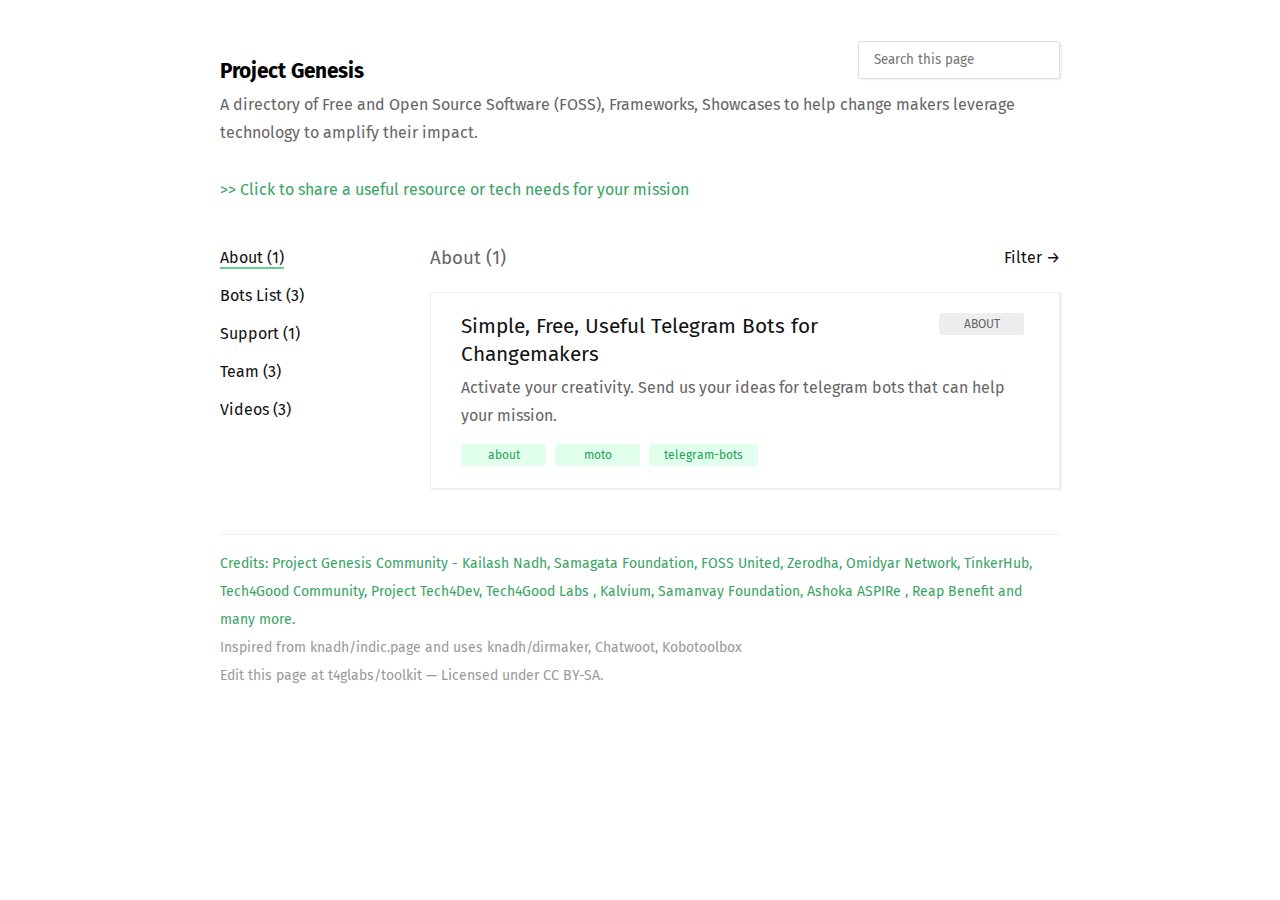
==== index.html @ e04581a3 "Deploying to gh-pages from  @ b5131eda3ed527baa28cd322937a9b4c92b44211 🚀" ====
<!DOCTYPE html>
<html lang="en">

<head>
	<title>About / FOSS Toolkits </title>
	<meta http-equiv="Content-Type" content="text/html; charset=utf-8" />
	<meta name="description"
		content="A directory of Free and Open Source Software (FOSS) to help change makers amplify their impact." />
	<meta name="referrer" content="no-referrer">
	<meta name="viewport" content="width=device-width, initial-scale=1" />
	<link rel="image_src" href="https://indic.page/static/thumb.png" />
	<link rel="icon" type="image/x-icon" href="https://indic.page/static/thumb.png" />


	<meta property="og:title" content="About / FOSS Toolkits " />
	<meta property="og:description"
		content="A directory of Free and Open Source Software (FOSS) to help change makers amplify their impact." />
	<meta property="og:type" content="website" />
	<meta property="og:url" content="https://t4glabs.github.io/Toolkit/about.html" />
	<meta property="og:image" content="https://t4glabs.github.io/Toolkit/static/thumb.png" />

	<link href='https://fonts.googleapis.com/css?family=Fira+Sans:400&display=swap' rel='stylesheet' type='text/css' />
	<link href="static/style.css" rel="stylesheet" type="text/css" />

	<script defer data-domain="t4glabs.github.io/toolkit" src="https://analytics.t4glabs.org/js/script.js"></script>


</head>

<body>

	 <nav class="nav">
		<div class="wrap">
			<header class="header">
				<a href="#" id="burger"><span></span><span></span><span></span></a>
				<div class="logo">
					<!-- <a href="/"><img src="static/logo.svg" alt="Toolkit page" /></a> -->
					<h2 class="logo-head" style="color: black; margin-top: 20px;"> <b>Project Genesis</b></h2>
					<p><input id="search" class="search" type="text" placeholder="Search this page" /></p>

					<!-- <p class="slogan">A directory of Free and Open Source Software (FOSS), Frameworks, Showcases to help
						change makers leverage technology to amplify their impact. Please use the chat box to talk to
						the community about NGO's requirements, share a tool, interesting problem statements that have
						real world impact etc.</p> -->
				</div>
				<div class="intro">
					<p class="slogan">A directory of Free and Open Source Software (FOSS), Frameworks, Showcases to help
						change makers leverage technology to amplify their impact.</p>
					<p><input id="search2" class="search" type="text" placeholder="Search this page" /></p>
				</div>
			</header>
		</div> 
		
		<div class="btn-section sub-wrap">
			<p>
				<a href="https://ee.kobotoolbox.org/jzaCg4UR" target="_blank" class="" style="color: #38a463;">>> Click to share a useful resource or tech needs for your mission</a>
			</p>
			<!-- <div class="submit-container" style="text-align: end;">
				<a href="https://ee.kobotoolbox.org/x/pDNbK4fD" target="_blank" class="kit-submit box"> + Add a Tool</a>
			</div> -->
			
		</div>
	</nav>

	

	<div class="wrap">
		<div class="container">
			<section class="sidebar" id="sidebar">
				<ul class="index">
					
					<li class="selected"><a
							href="about.html">About (1)</a></li>
					
					<li class=""><a
							href="bots-list.html">Bots List (3)</a></li>
					
					<li class=""><a
							href="support.html">Support (1)</a></li>
					
					<li class=""><a
							href="team.html">Team (3)</a></li>
					
					<li class=""><a
							href="videos.html">Videos (3)</a></li>
					
				</ul>
			</section>


			<section class="content">
				
				<a href="#" id="toggle-filters">Filter &rarr;</a>
				
				<section class="section" id="organisations">
					<h3>About (1)</h3>

					<div class="filters" id="filters">
						
						<div class="languages">
							
							<label id="lang-about">
								<input type="checkbox" class="filter-language" for="lang-about" checked
									value="about" />about
							</label>
							
							<label id="lang-moto">
								<input type="checkbox" class="filter-language" for="lang-moto" checked
									value="moto" />moto
							</label>
							
							<label id="lang-telegram-bots">
								<input type="checkbox" class="filter-language" for="lang-telegram-bots" checked
									value="telegram-bots" />telegram-bots
							</label>
							

							<a href="#" class="toggle-filters" data-target="language" data-state="on">&larr; Toggle</a>
						</div>
						

						
					</div>

					<ul id="items">
						
						<li class="item" data-filters="about|moto|telegram-bots|"
							data-tags="about|">
							<h2 class="title">
								
								<span class="tag">ABOUT</span>
								
								<a href="https://bots4good.org/" class="link" target="_blank">Simple, Free, Useful Telegram Bots for Changemakers</a>
							</h2>

							<p class="description">Activate your creativity. Send us your ideas for telegram bots that can help your mission.</p>

							<div class="tags">
								
								<span class="tag lang">about</span>
								
								<span class="tag lang">moto</span>
								
								<span class="tag lang">telegram-bots</span>
								

								<a href="" class="reveal">+-2 &larr; View all</a>
							</div>
						</li>
						
					</ul>
				</section>
			</section><!-- content -->
		</div><!-- container -->
		<!-- <div class="submit-container" style="text-align: center;">
		
		<a href="https://ee.kobotoolbox.org/x/pDNbK4fD" target="_blank" class="kit-submit box">Submit new Toolkit &rarr;</a>
	</div> -->

		<footer>
			<div class="foot-link">
				Credits: Project Genesis Community - <a href="https://www.linkedin.com/in/kailashnadh/" target="_blank"
					class="foot-link">Kailash Nadh</a>, Samagata Foundation, <a
					href="https://www.linkedin.com/company/fossunited/" target="_blank" class="foot-link"> FOSS
					United</a>,<a href="https://www.linkedin.com/company/zerodha/" target="_blank" class="foot-link">
					Zerodha</a>,<a href="https://www.linkedin.com/company/omidyar-network-india/" target="_blank"
					class="foot-link"> Omidyar Network</a>,<a href="https://www.linkedin.com/company/tinkerhub/"
					target="_blank" class="foot-link"> TinkerHub</a>,<a
					href="https://www.linkedin.com/company/tech4good-community/" target="_blank" class="foot-link">
					Tech4Good Community</a>,<a href="https://www.linkedin.com/showcase/project-tech4dev/"
					target="_blank" class="foot-link"> Project Tech4Dev</a>,<a
					href="https://www.linkedin.com/company/t4glabs/" target="_blank" class="foot-link"> Tech4Good
					Labs</a> , <a href="https://www.linkedin.com/school/kalvium/" target="_blank" class="foot-link">
					Kalvium</a>,<a href="https://www.linkedin.com/company/samanvay-research-and-development-foundation/"
					target="_blank" class="foot-link"> Samanvay Foundation</a>,<a
					href="https://www.linkedin.com/company/ashoka/" target="_blank" class="foot-link"> Ashoka ASPIRe</a>
				,<a href="https://www.linkedin.com/company/reap-benefit-foundation/" target="_blank" class="foot-link">
					Reap Benefit</a> and many more.

			</div>
			Inspired from <a href="https://github.com/knadh/indic.page">knadh/indic.page</a> and uses <a
				href="https://github.com/knadh/dirmaker" target="_blank">knadh/dirmaker,</a> <a
				href=" https://www.chatwoot.com/" target="_blank">Chatwoot,</a> <a
				href="https://www.kobotoolbox.org/" target="_blank">Kobotoolbox</a><br>
			Edit this page at <a href="https://github.com/t4glabs/toolkit">t4glabs/toolkit</a>
			&mdash; Licensed under <a href="https://creativecommons.org/licenses/by-sa/4.0/">CC BY-SA</a>.<br>
			
			<!-- Credits: Project Genesis Community - <a href="https://www.linkedin.com/in/kailashnadh/"  target="_blank">Kailash Nadh</a>, Samagata Foundation, <a href="https://www.linkedin.com/company/fossunited/"  target="_blank"> FOSS United</a>,<a href="https://www.linkedin.com/company/zerodha/"  target="_blank"> Zerodha</a>,<a href="https://www.linkedin.com/company/omidyar-network-india/"  target="_blank"> Omidyar Network</a>,<a href="https://www.linkedin.com/company/tinkerhub/"  target="_blank"> TinkerHub</a>,<a href="https://www.linkedin.com/company/tech4good-community/"  target="_blank"> Tech4Good Community</a>,<a href="https://www.linkedin.com/showcase/project-tech4dev/"  target="_blank"> Project Tech4Dev</a>,<a href="https://www.linkedin.com/company/t4glabs/"  target="_blank"> Tech4Good Labs</a> , <a href="https://www.linkedin.com/school/kalvium/"  target="_blank"> Kalvium</a>,<a href="https://www.linkedin.com/company/samanvay-research-and-development-foundation/"  target="_blank"> Samanvay Foundation</a>,<a href="https://www.linkedin.com/company/ashoka/"  target="_blank"> Ashoka ASPIRe</a> ,<a href="https://www.linkedin.com/company/reap-benefit-foundation/"  target="_blank"> Reap Benefit</a> and many more. -->
		</footer>

		<script src="static/main.js"></script>

		 <script>
			window.chatwootSettings = {"position":"right","type":"expanded_bubble","launcherTitle":"Chat with us"};
			(function(d,t) {
			  var BASE_URL="https://genesis.t4glabs.org";
			  var g=d.createElement(t),s=d.getElementsByTagName(t)[0];
			  g.src=BASE_URL+"/packs/js/sdk.js";
			  g.defer = true;
			  g.async = true;
			  s.parentNode.insertBefore(g,s);
			  g.onload=function(){
				window.chatwootSDK.run({
				  websiteToken: 'RZwquYTxbi2p6N6v6wLZvsGb',
				  baseUrl: BASE_URL
				})
			  }
			})(document,"script");
		  </script> 
		  
	</div>
</body>

</html>
---- static/style.css ----
* {
	box-sizing: border-box;
}
body {
	font-family: "Fira Sans", "Helvetica Neue", "Segoe UI", sans-serif;
	font-size: 16px;
	line-height: 28px;
	color: #666;
}

input, textarea, select {
	font-family: "Fira Sans", "Helvetica Neue", "Segoe UI", sans-serif;
	border: 1px solid #ddd;
	padding: 10px 15px;
	border-radius: 3px;
}

h1, h2, h3, h4, h5 {
	font-weight: 400;
	margin: 0 0 20px 0;
}
h1 {
	font-size: 2em;
}
h2 {
	font-size: 1.3em;
	margin-bottom: 5px;
}

a {
	color: #111;
	text-decoration: none;
}
	a:hover {
		border-bottom: 2px solid #5fd38d;
	}

p {
	margin: 0 0 10px 0;
}

ul {
	margin: 0;
	padding: 0;
	list-style-type: none;
}

footer {
	font-size: 0.875em;
	border-top: 1px solid #eee;
	margin: 45px 0 15px 0;
	padding-top: 15px;
	color: #999;
}
	footer a {
		color: #999;
	}

.wrap {
	max-width: 900px;
	margin: 0 auto;
	padding: 30px 30px 0px 30px;
}
.header {
	width: 100%;
	display: flex;
	margin-bottom: 15px;
	/* *** */
	flex-direction: column;

}

.logo{
	display: flex;
    justify-content: space-between;
    align-items: center;
}
	.logo a {
		border: 0;
	}
	#burger {
		float: right;
		display: none;
	}
		#burger span {
			background: #111;
			display: block;
			height: 3px;
			width: 25px;
			margin-bottom: 4px;
			border-radius: 2px;
		}
		#burger:hover {
			border: 0;
		}
		#burger:hover span {
			background: #5fd38d;
		}

.container {
	display: flex;
}
.sidebar {
	flex: 25%;
}
	.sidebar li {
		margin-bottom: 10px;
		font-style: capitalize;
	}
	.sidebar li.selected a {
		border-bottom: 2px solid #5fd38d;
	}
.content {
	flex: 75%;
}

.index {
	margin: 0;
}
.intro {
	margin-left: auto;
}
.search {
	float: right;
	box-shadow: 2px 1px 2px #f1f1f1;
}

/* Entries */
#toggle-filters {
	float: right;
}

#filters {
	margin-bottom: 30px;
	display: none;
}
	#filters label {
		cursor: pointer;
		margin-right: 10px;
		display: inline-block;
	}

.toggle-filters {
	font-size: 0.875em;
}


.tag {
	background: #eee;
	font-size: 12px;
	color: #666;
	line-height: 1em;
	text-align: center;
	margin-right: 5px;

	display: inline-block;
	min-width: 85px;
	padding: 5px 15px;
	border-radius: 3px;
}
	.tag.lang {
		background: #e0ffec;
		color: #2ca05a;
	}

	/* Show max 5 tags and the "Reveal" link next to it */
	.tags .tag:nth-child(n+6) {
		display: none;
	}
	.tags .reveal {
		display: none;
	}
	.tags .tag:nth-child(n+6)+.reveal {
		display: inline-block;
		font-size: 0.875em;
		line-height: 1em;
	}
	.tags.visible .tag {
		display: inline-block !important;
	}

.title .tag {
	float: right;
}

.languages {
	margin-bottom: 20px;
}

#items {
	box-shadow: 2px 1px 1px #eee;
	border: 1px solid #eee;
}
	#items .item {
		padding: 20px 30px;
	}
	#items .item:hover {
		background: #f9f9f9;
	}

	#search2{
		display: none;
	}

@media(max-width: 750px) {
	.wrap {
		padding: 15px;
	}
	.header {
		display: block;
		margin: 0;
	}
	#burger {
		display: block;
	}
	.search {
		float: none;
		display: none;
		width: 100%;
	}
	/* ******* */
	#search2{
		display: block;
	}
	.intro {
		margin: auto;
	}
	.container {
		display: block;
	}
	.sidebar {
		text-align: center;
		display: none;
	}
	#items .item {
		padding: 15px 15px;
	}
	/* ********** */
	.logo{
		display: flex;
		flex-direction: column;
		gap: 20px;
	}
}

.kit-submit {
	background: #eee;
	/* font-size: 12px; */
	color: #666;
	line-height: 1em;
	text-align: center;
	margin-right: 5px;
	margin-top: 0px;
	display: inline-block;
	min-width: 85px;
	padding: 10px;
	border-radius: 3px;
}
	.kit-submit.box {
		border: 1px solid #45cd7beb;
		border-radius: 5px;
		background-color: #E0FFEC;
		color: #666;
		/* color: #000000; */
	}

	.kit-submit.box:hover {
		border: 1px solid #2db563eb;
		background-color: #c6fada;
	}

/* ************************* */
.foot-link{
	color: #38a463;
}
.btn-section{
	display: flex;
    justify-content: start;
    gap: 43px;
    align-items: center;
}

.sub-wrap {
	max-width: 900px;
	margin: 0 auto;
	padding: 4px 30px 0px 30px;
}
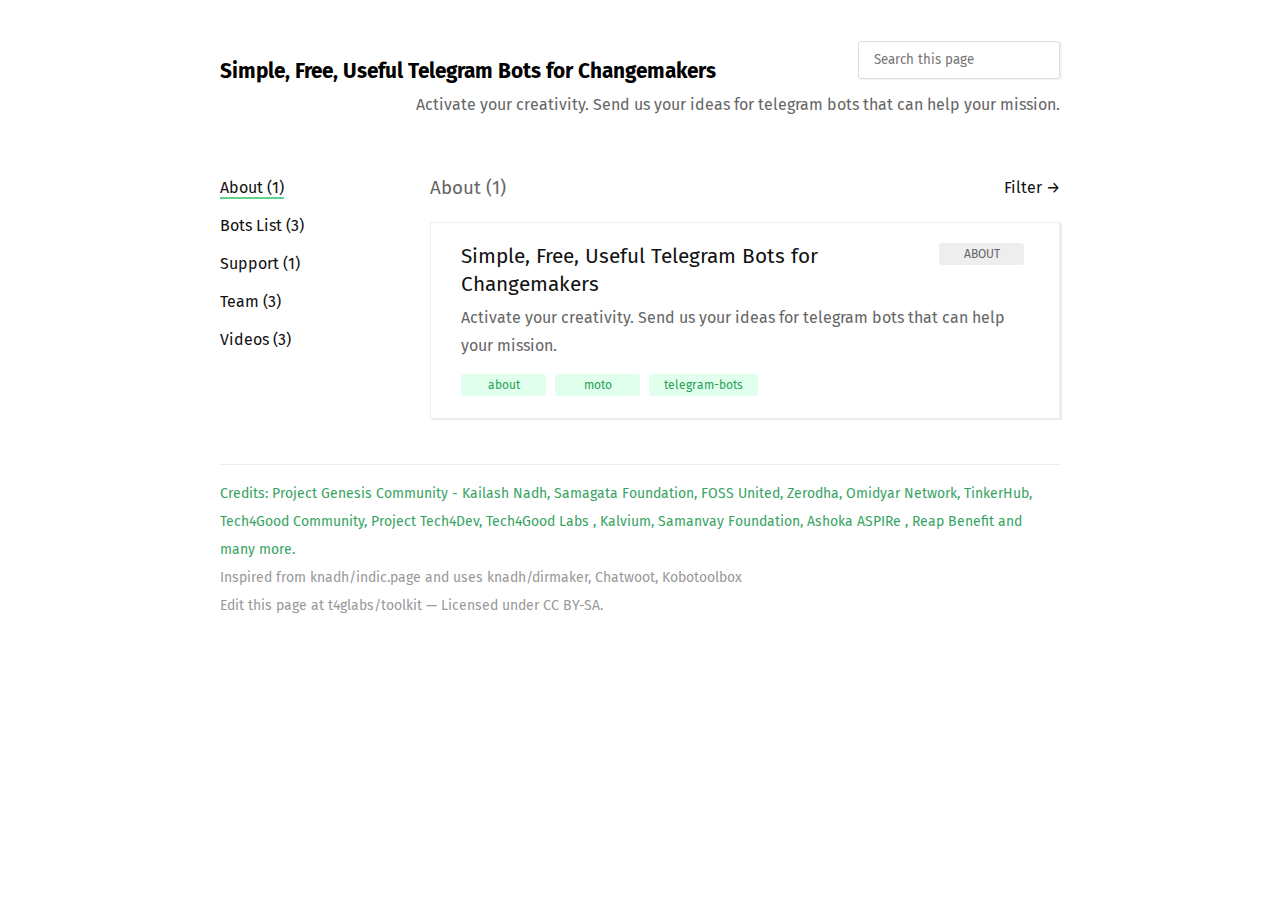
==== commit c10e7d50: "Deploying to gh-pages from  @ f9d71ce6ae13751bcb7b96cae6f5c477ef338941 🚀" ====
--- a/index.html
+++ b/index.html
@@ -2,10 +2,10 @@
 <html lang="en">
 
 <head>
-	<title>About / FOSS Toolkits </title>
+	<title>About / Bots4Good </title>
 	<meta http-equiv="Content-Type" content="text/html; charset=utf-8" />
 	<meta name="description"
-		content="A directory of Free and Open Source Software (FOSS) to help change makers amplify their impact." />
+		content="Simple, Free, Useful Telegram Bots for Changemakers" />
 	<meta name="referrer" content="no-referrer">
 	<meta name="viewport" content="width=device-width, initial-scale=1" />
 	<link rel="image_src" href="https://indic.page/static/thumb.png" />
@@ -14,15 +14,15 @@
 
 	<meta property="og:title" content="About / FOSS Toolkits " />
 	<meta property="og:description"
-		content="A directory of Free and Open Source Software (FOSS) to help change makers amplify their impact." />
+		content="Simple, Free, Useful Telegram Bots for Changemakers" />
 	<meta property="og:type" content="website" />
-	<meta property="og:url" content="https://t4glabs.github.io/Toolkit/about.html" />
-	<meta property="og:image" content="https://t4glabs.github.io/Toolkit/static/thumb.png" />
+	<meta property="og:url" content="https://t4glabs.github.io/Bots4Good/about.html" />
+	<meta property="og:image" content="https://t4glabs.github.io/Bots4Good/static/thumb.png" />
 
 	<link href='https://fonts.googleapis.com/css?family=Fira+Sans:400&display=swap' rel='stylesheet' type='text/css' />
 	<link href="static/style.css" rel="stylesheet" type="text/css" />
 
-	<script defer data-domain="t4glabs.github.io/toolkit" src="https://analytics.t4glabs.org/js/script.js"></script>
+	<!-- <script defer data-domain="t4glabs.github.io/toolkit" src="https://analytics.t4glabs.org/js/script.js"></script> -->
 
 
 </head>
@@ -35,7 +35,7 @@
 				<a href="#" id="burger"><span></span><span></span><span></span></a>
 				<div class="logo">
 					<!-- <a href="/"><img src="static/logo.svg" alt="Toolkit page" /></a> -->
-					<h2 class="logo-head" style="color: black; margin-top: 20px;"> <b>Project Genesis</b></h2>
+					<h2 class="logo-head" style="color: black; margin-top: 20px;"> <b>Simple, Free, Useful Telegram Bots for Changemakers</b></h2>
 					<p><input id="search" class="search" type="text" placeholder="Search this page" /></p>
 
 					<!-- <p class="slogan">A directory of Free and Open Source Software (FOSS), Frameworks, Showcases to help
@@ -44,22 +44,21 @@
 						real world impact etc.</p> -->
 				</div>
 				<div class="intro">
-					<p class="slogan">A directory of Free and Open Source Software (FOSS), Frameworks, Showcases to help
-						change makers leverage technology to amplify their impact.</p>
+					<p class="slogan">Activate your creativity. Send us your ideas for telegram bots that can help your mission.</p>
 					<p><input id="search2" class="search" type="text" placeholder="Search this page" /></p>
 				</div>
 			</header>
 		</div> 
 		
-		<div class="btn-section sub-wrap">
+		<!-- <div class="btn-section sub-wrap">
 			<p>
 				<a href="https://ee.kobotoolbox.org/jzaCg4UR" target="_blank" class="" style="color: #38a463;">>> Click to share a useful resource or tech needs for your mission</a>
 			</p>
-			<!-- <div class="submit-container" style="text-align: end;">
+			<div class="submit-container" style="text-align: end;">
 				<a href="https://ee.kobotoolbox.org/x/pDNbK4fD" target="_blank" class="kit-submit box"> + Add a Tool</a>
-			</div> -->
+			</div>
 			
-		</div>
+		</div> -->
 	</nav>
 
 	
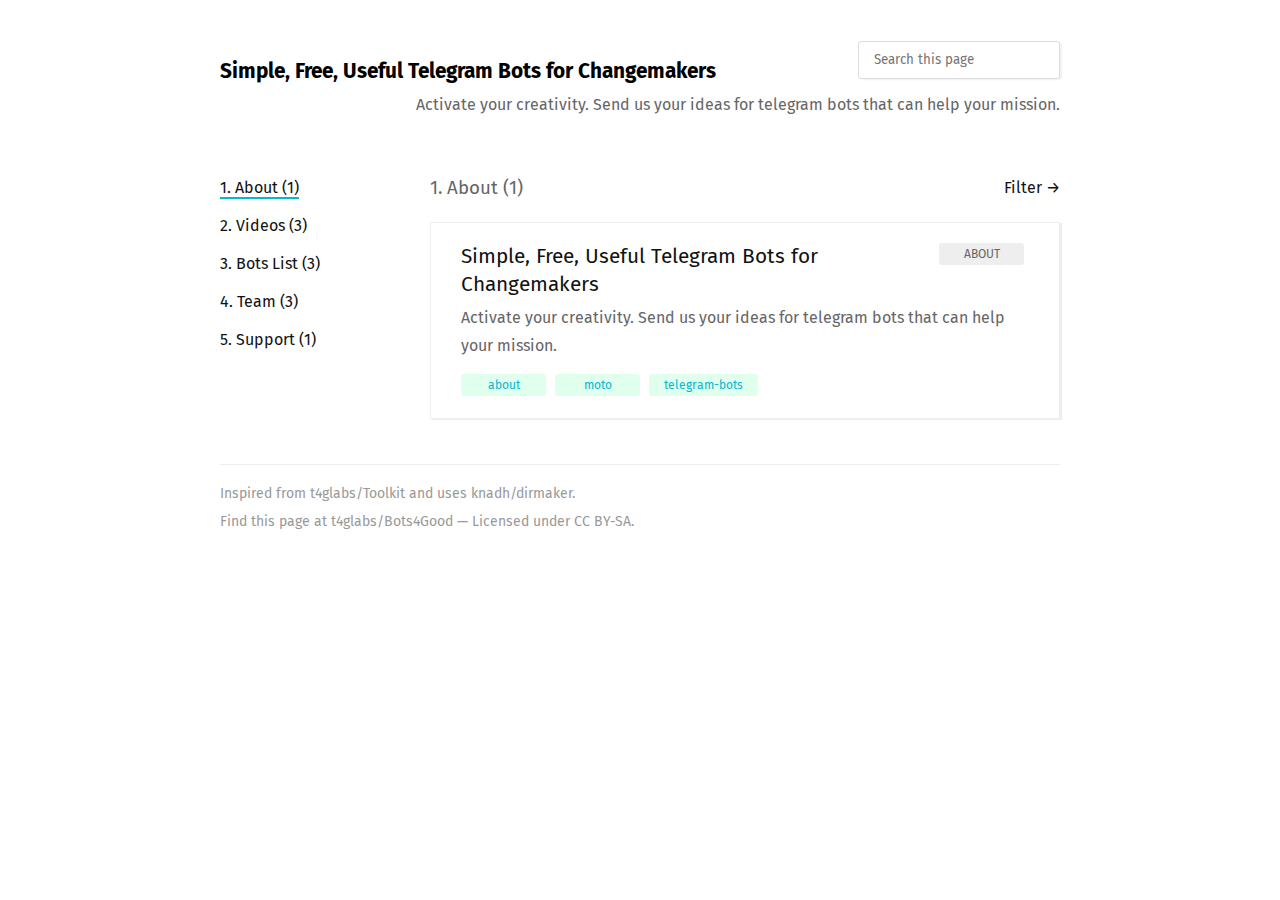
==== commit 63e20546: "Deploying to gh-pages from  @ f60d5de5bcbe936bf7ce06e0a90b7547a41104fa 🚀" ====
--- a/index.html
+++ b/index.html
@@ -2,7 +2,7 @@
 <html lang="en">
 
 <head>
-	<title>About / Bots4Good </title>
+	<title>1. About / Bots4Good </title>
 	<meta http-equiv="Content-Type" content="text/html; charset=utf-8" />
 	<meta name="description"
 		content="Simple, Free, Useful Telegram Bots for Changemakers" />
@@ -12,17 +12,17 @@
 	<link rel="icon" type="image/x-icon" href="https://indic.page/static/thumb.png" />
 
 
-	<meta property="og:title" content="About / FOSS Toolkits " />
+	<meta property="og:title" content="1. About / Bot4Good " />
 	<meta property="og:description"
 		content="Simple, Free, Useful Telegram Bots for Changemakers" />
 	<meta property="og:type" content="website" />
-	<meta property="og:url" content="https://t4glabs.github.io/Bots4Good/about.html" />
+	<meta property="og:url" content="https://t4glabs.github.io/Bots4Good/1. about.html" />
 	<meta property="og:image" content="https://t4glabs.github.io/Bots4Good/static/thumb.png" />
 
 	<link href='https://fonts.googleapis.com/css?family=Fira+Sans:400&display=swap' rel='stylesheet' type='text/css' />
 	<link href="static/style.css" rel="stylesheet" type="text/css" />
 
-	<!-- <script defer data-domain="t4glabs.github.io/toolkit" src="https://analytics.t4glabs.org/js/script.js"></script> -->
+	<script defer data-domain="bots4good.org" src="https://analytics.t4glabs.org/js/script.js"></script>
 
 
 </head>
@@ -69,19 +69,19 @@
 				<ul class="index">
 					
 					<li class="selected"><a
-							href="about.html">About (1)</a></li>
+							href="1.-about.html">1. About (1)</a></li>
 					
 					<li class=""><a
-							href="bots-list.html">Bots List (3)</a></li>
+							href="2.-videos.html">2. Videos (3)</a></li>
 					
 					<li class=""><a
-							href="support.html">Support (1)</a></li>
+							href="3.-bots-list.html">3. Bots List (3)</a></li>
 					
 					<li class=""><a
-							href="team.html">Team (3)</a></li>
+							href="4.-team.html">4. Team (3)</a></li>
 					
 					<li class=""><a
-							href="videos.html">Videos (3)</a></li>
+							href="5.-support.html">5. Support (1)</a></li>
 					
 				</ul>
 			</section>
@@ -92,7 +92,7 @@
 				<a href="#" id="toggle-filters">Filter &rarr;</a>
 				
 				<section class="section" id="organisations">
-					<h3>About (1)</h3>
+					<h3>1. About (1)</h3>
 
 					<div class="filters" id="filters">
 						
@@ -157,31 +157,13 @@
 	</div> -->
 
 		<footer>
-			<div class="foot-link">
-				Credits: Project Genesis Community - <a href="https://www.linkedin.com/in/kailashnadh/" target="_blank"
-					class="foot-link">Kailash Nadh</a>, Samagata Foundation, <a
-					href="https://www.linkedin.com/company/fossunited/" target="_blank" class="foot-link"> FOSS
-					United</a>,<a href="https://www.linkedin.com/company/zerodha/" target="_blank" class="foot-link">
-					Zerodha</a>,<a href="https://www.linkedin.com/company/omidyar-network-india/" target="_blank"
-					class="foot-link"> Omidyar Network</a>,<a href="https://www.linkedin.com/company/tinkerhub/"
-					target="_blank" class="foot-link"> TinkerHub</a>,<a
-					href="https://www.linkedin.com/company/tech4good-community/" target="_blank" class="foot-link">
-					Tech4Good Community</a>,<a href="https://www.linkedin.com/showcase/project-tech4dev/"
-					target="_blank" class="foot-link"> Project Tech4Dev</a>,<a
-					href="https://www.linkedin.com/company/t4glabs/" target="_blank" class="foot-link"> Tech4Good
-					Labs</a> , <a href="https://www.linkedin.com/school/kalvium/" target="_blank" class="foot-link">
-					Kalvium</a>,<a href="https://www.linkedin.com/company/samanvay-research-and-development-foundation/"
-					target="_blank" class="foot-link"> Samanvay Foundation</a>,<a
-					href="https://www.linkedin.com/company/ashoka/" target="_blank" class="foot-link"> Ashoka ASPIRe</a>
-				,<a href="https://www.linkedin.com/company/reap-benefit-foundation/" target="_blank" class="foot-link">
-					Reap Benefit</a> and many more.
+			<!-- <div class="foot-link">
+				Credits:
 
-			</div>
-			Inspired from <a href="https://github.com/knadh/indic.page">knadh/indic.page</a> and uses <a
-				href="https://github.com/knadh/dirmaker" target="_blank">knadh/dirmaker,</a> <a
-				href=" https://www.chatwoot.com/" target="_blank">Chatwoot,</a> <a
-				href="https://www.kobotoolbox.org/" target="_blank">Kobotoolbox</a><br>
-			Edit this page at <a href="https://github.com/t4glabs/toolkit">t4glabs/toolkit</a>
+			</div> -->
+			Inspired from <a href="https://github.com/t4glabs/Toolkit">t4glabs/Toolkit</a> and uses <a
+				href="https://github.com/knadh/dirmaker" target="_blank">knadh/dirmaker</a>. <br>
+			Find this page at <a href="https://github.com/t4glabs/Bots4Good">t4glabs/Bots4Good</a>
 			&mdash; Licensed under <a href="https://creativecommons.org/licenses/by-sa/4.0/">CC BY-SA</a>.<br>
 			
 			<!-- Credits: Project Genesis Community - <a href="https://www.linkedin.com/in/kailashnadh/"  target="_blank">Kailash Nadh</a>, Samagata Foundation, <a href="https://www.linkedin.com/company/fossunited/"  target="_blank"> FOSS United</a>,<a href="https://www.linkedin.com/company/zerodha/"  target="_blank"> Zerodha</a>,<a href="https://www.linkedin.com/company/omidyar-network-india/"  target="_blank"> Omidyar Network</a>,<a href="https://www.linkedin.com/company/tinkerhub/"  target="_blank"> TinkerHub</a>,<a href="https://www.linkedin.com/company/tech4good-community/"  target="_blank"> Tech4Good Community</a>,<a href="https://www.linkedin.com/showcase/project-tech4dev/"  target="_blank"> Project Tech4Dev</a>,<a href="https://www.linkedin.com/company/t4glabs/"  target="_blank"> Tech4Good Labs</a> , <a href="https://www.linkedin.com/school/kalvium/"  target="_blank"> Kalvium</a>,<a href="https://www.linkedin.com/company/samanvay-research-and-development-foundation/"  target="_blank"> Samanvay Foundation</a>,<a href="https://www.linkedin.com/company/ashoka/"  target="_blank"> Ashoka ASPIRe</a> ,<a href="https://www.linkedin.com/company/reap-benefit-foundation/"  target="_blank"> Reap Benefit</a> and many more. -->
@@ -189,7 +171,7 @@
 
 		<script src="static/main.js"></script>
 
-		 <script>
+		 <!-- <script>
 			window.chatwootSettings = {"position":"right","type":"expanded_bubble","launcherTitle":"Chat with us"};
 			(function(d,t) {
 			  var BASE_URL="https://genesis.t4glabs.org";
@@ -205,7 +187,7 @@
 				})
 			  }
 			})(document,"script");
-		  </script> 
+		  </script>  -->
 		  
 	</div>
 </body>
--- a/static/style.css
+++ b/static/style.css
@@ -32,7 +32,7 @@
 	text-decoration: none;
 }
 	a:hover {
-		border-bottom: 2px solid #5fd38d;
+		border-bottom: 2px solid #06B6D4;
 	}
 
 p {
@@ -94,7 +94,7 @@
 			border: 0;
 		}
 		#burger:hover span {
-			background: #5fd38d;
+			background: #06B6D4;
 		}
 
 .container {
@@ -108,7 +108,7 @@
 		font-style: capitalize;
 	}
 	.sidebar li.selected a {
-		border-bottom: 2px solid #5fd38d;
+		border-bottom: 2px solid #06B6D4;
 	}
 .content {
 	flex: 75%;
@@ -160,7 +160,7 @@
 }
 	.tag.lang {
 		background: #e0ffec;
-		color: #2ca05a;
+		color: #06B6D4;
 	}
 
 	/* Show max 5 tags and the "Reveal" link next to it */
@@ -257,7 +257,7 @@
 	border-radius: 3px;
 }
 	.kit-submit.box {
-		border: 1px solid #45cd7beb;
+		border: 1px solid #06B6D4;
 		border-radius: 5px;
 		background-color: #E0FFEC;
 		color: #666;
@@ -265,13 +265,13 @@
 	}
 
 	.kit-submit.box:hover {
-		border: 1px solid #2db563eb;
+		border: 1px solid #06B6D4;
 		background-color: #c6fada;
 	}
 
 /* ************************* */
 .foot-link{
-	color: #38a463;
+	color: #06B6D4;
 }
 .btn-section{
 	display: flex;
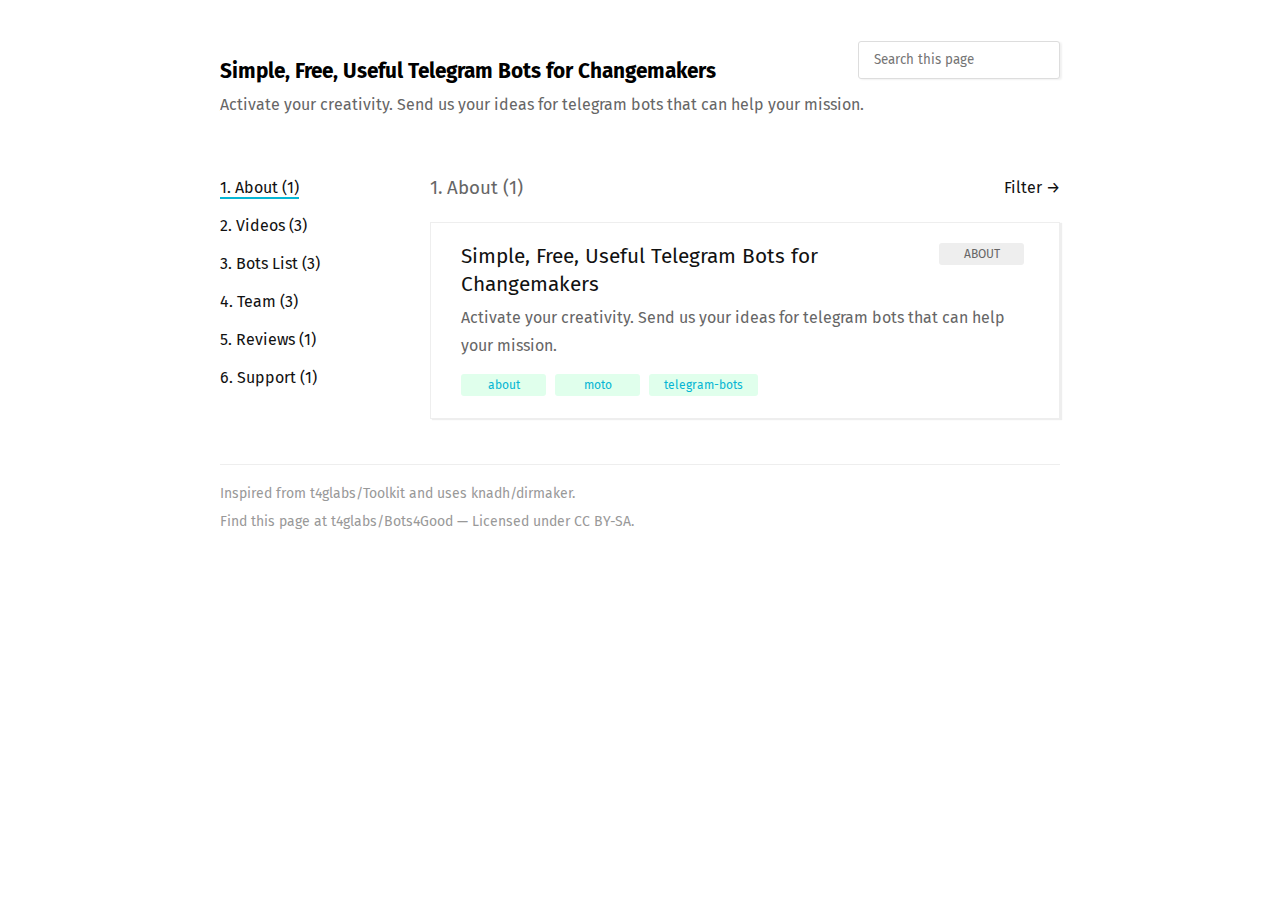
==== commit 4a631c76: "Deploying to gh-pages from  @ c4c7416d8815fea7f7588a00f249b262af03ee75 🚀" ====
--- a/index.html
+++ b/index.html
@@ -43,7 +43,7 @@
 						the community about NGO's requirements, share a tool, interesting problem statements that have
 						real world impact etc.</p> -->
 				</div>
-				<div class="intro">
+				<div>
 					<p class="slogan">Activate your creativity. Send us your ideas for telegram bots that can help your mission.</p>
 					<p><input id="search2" class="search" type="text" placeholder="Search this page" /></p>
 				</div>
@@ -81,7 +81,10 @@
 							href="4.-team.html">4. Team (3)</a></li>
 					
 					<li class=""><a
-							href="5.-support.html">5. Support (1)</a></li>
+							href="5.-reviews.html">5. Reviews (1)</a></li>
+					
+					<li class=""><a
+							href="6.-support.html">6. Support (1)</a></li>
 					
 				</ul>
 			</section>
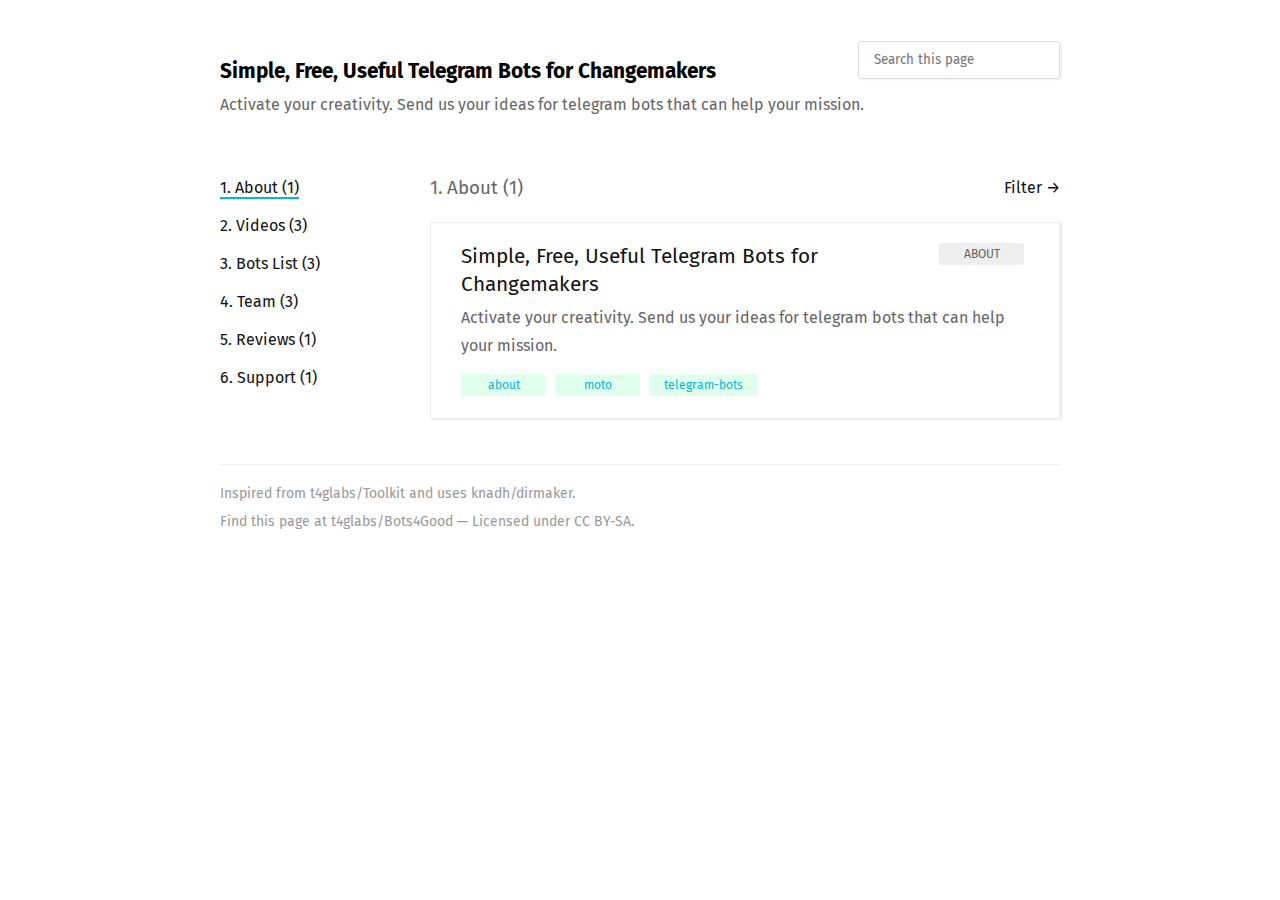
==== commit 1eb56adf: "Deploying to gh-pages from  @ 8f46a24360884f29a565c63afb19b1db007ccea7 🚀" ====
--- a/index.html
+++ b/index.html
@@ -174,7 +174,8 @@
 
 		<script src="static/main.js"></script>
 
-		 <!-- <script>
+		 
+		<script>
 			window.chatwootSettings = {"position":"right","type":"expanded_bubble","launcherTitle":"Chat with us"};
 			(function(d,t) {
 			  var BASE_URL="https://genesis.t4glabs.org";
@@ -185,12 +186,13 @@
 			  s.parentNode.insertBefore(g,s);
 			  g.onload=function(){
 				window.chatwootSDK.run({
-				  websiteToken: 'RZwquYTxbi2p6N6v6wLZvsGb',
+				  websiteToken: 'f5SUvWmSPPzCRCqq8AswVFWU',
 				  baseUrl: BASE_URL
 				})
 			  }
 			})(document,"script");
-		  </script>  -->
+		  </script>
+		  
 		  
 	</div>
 </body>
